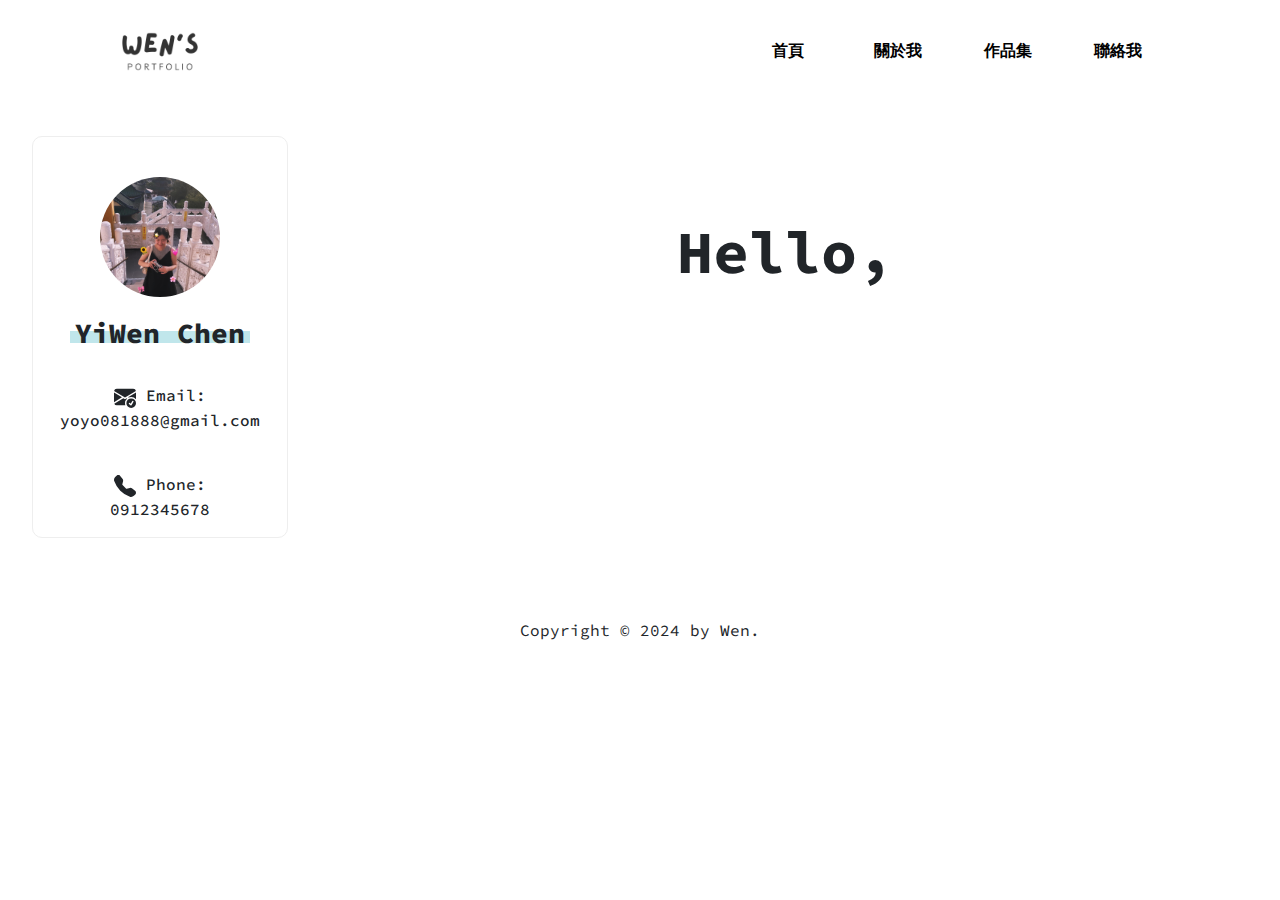
==== index.html @ 037a6faf "portfolio_網頁第一版" ====
<!DOCTYPE html>
<html lang="zh-Hant">
<head>
    <meta charset="UTF-8">
    <meta name="viewport" content="width=device-width, initial-scale=1.0">
    <title>Wen's Portfolio</title>
    <link rel="stylesheet" href="style.css">
    <link href="https://cdn.jsdelivr.net/npm/bootstrap@5.3.3/dist/css/bootstrap.min.css" rel="stylesheet" integrity="sha384-QWTKZyjpPEjISv5WaRU9OFeRpok6YctnYmDr5pNlyT2bRjXh0JMhjY6hW+ALEwIH" crossorigin="anonymous">
    <script src="https://cdn.jsdelivr.net/npm/bootstrap@5.3.3/dist/js/bootstrap.bundle.min.js" integrity="sha384-YvpcrYf0tY3lHB60NNkmXc5s9fDVZLESaAA55NDzOxhy9GkcIdslK1eN7N6jIeHz" crossorigin="anonymous"></script>
    <link rel="preconnect" href="https://fonts.googleapis.com">
    <link rel="preconnect" href="https://fonts.gstatic.com" crossorigin>
    <link href="https://fonts.googleapis.com/css2?family=Source+Code+Pro:ital,wght@0,200..900;1,200..900&display=swap" rel="stylesheet">
</head>
<body>
    <div class="container-fluid">
        <!-- header 導覽列 -->
        <header class="top">
            <div class="row">
                <div class="col-12 col-lg-3">
                    <div class="logo">
                        <a href="index.html"><h1><img src="/image/logo.png" alt="logo"></h1></a>
                    </div>
                </div>
                <div class="col-12 col-lg-9">
                    <nav>
                        <ul>
                            <li><a href="/index.html">首頁</a></li>
                            <li><a href="/about.html">關於我</a></li>
                            <li><a href="/works.html">作品集</a></li>
                            <li><a href="/contact.html">聯絡我</a></li>
                        </ul>
                    </nav>
                </div>
            </div>
        </header>
        <div class="bottom">
            <div class="row">
                <!-- 左邊資訊區 -->
                <div class="col-12 col-lg-3">
                    <div class="left">
                        <div class="pic">
                            <img src="/image/me.jpg" alt="me">
                        </div>
                        <h2>YiWen Chen</h2>
                        <div class="infos">
                            <p>
                                <svg xmlns="http://www.w3.org/2000/svg" width="22" height="22" fill="currentColor" class="bi bi-envelope-check-fill" viewBox="0 0 16 16">
                                    <path d="M.05 3.555A2 2 0 0 1 2 2h12a2 2 0 0 1 1.95 1.555L8 8.414zM0 4.697v7.104l5.803-3.558zM6.761 8.83l-6.57 4.026A2 2 0 0 0 2 14h6.256A4.5 4.5 0 0 1 8 12.5a4.49 4.49 0 0 1 1.606-3.446l-.367-.225L8 9.586zM16 4.697v4.974A4.5 4.5 0 0 0 12.5 8a4.5 4.5 0 0 0-1.965.45l-.338-.207z"/>
                                    <path d="M16 12.5a3.5 3.5 0 1 1-7 0 3.5 3.5 0 0 1 7 0m-1.993-1.679a.5.5 0 0 0-.686.172l-1.17 1.95-.547-.547a.5.5 0 0 0-.708.708l.774.773a.75.75 0 0 0 1.174-.144l1.335-2.226a.5.5 0 0 0-.172-.686"/>
                                </svg>
                                Email: <br/>yoyo081888@gmail.com
                            </p>
                            <br/>
                            <p>
                                <svg xmlns="http://www.w3.org/2000/svg" width="22" height="22" fill="currentColor" class="bi bi-telephone-fill" viewBox="0 0 16 16">
                                    <path fill-rule="evenodd" d="M1.885.511a1.745 1.745 0 0 1 2.61.163L6.29 2.98c.329.423.445.974.315 1.494l-.547 2.19a.68.68 0 0 0 .178.643l2.457 2.457a.68.68 0 0 0 .644.178l2.189-.547a1.75 1.75 0 0 1 1.494.315l2.306 1.794c.829.645.905 1.87.163 2.611l-1.034 1.034c-.74.74-1.846 1.065-2.877.702a18.6 18.6 0 0 1-7.01-4.42 18.6 18.6 0 0 1-4.42-7.009c-.362-1.03-.037-2.137.703-2.877z"/>
                                </svg>
                                Phone: <br/>0912345678
                            </p>
                        </div>
                    </div>
                </div>
                <!-- 右邊資訊區 -->
                <div class="col-12 col-lg-9">
                    <div class="right">
                        <div class="greeting">
                            <h3>Hello, </h3>
                        </div>
                    </div>
                </div>
            </div>
        </div>
        <footer>
            <p>Copyright &copy; 2024 by Wen.</p>
        </footer>
    </div>
    <script src="index.js"></script>
</body>
</html>
---- style.css ----
* {
    /* border: solid 1px #555; */
    margin: 0;
    padding: 0;
    list-style-type: none;
    font-family: "Source Code Pro", monospace;
}
.greeting h3 {
    margin-top: 80px;
    text-align: center;
    font-size: 60px;
    font-weight: bold;
    /* color: rgb(176, 224, 230); */
}
/* ---------- 導覽列 HEADER ---------- */
header {
    width: 100%;
}
.logo {
    width: 100px;
    height: 100px;
    margin-left: auto;
    margin-right: auto;
}
.logo img {
    width: 100%;
    vertical-align: middle;
}
nav ul {
    display: flex;
    justify-content: flex-end;
    gap: 10px;
    margin-right: 100px;
}
nav a {
    text-decoration: none;
    color: #000;
    font-size: 16px;
    font-weight: 800;
}
nav li {
    width: 100px;
    text-align: center;
    line-height: 100px;
    transition: 0.3s;
}
nav li:hover {
    background-color: rgba(176, 224, 230, 0.8);
}
nav li:active {
    background-color: rgba(232, 158, 133, 0.8);
}
/* ---------- 左邊欄位 LEFT ----------  */
.left {
    text-align: center;
    border: 1px solid #eee;
    border-radius: 10px;
    margin: 20px;
}
.left h2 {
    font-weight: 800;
    font-size: 28px;
    margin-bottom: 40px;
}
.left h2::after {
    content: " ";
    display: block;
    width: 180px;
    height: 12px;
    background-color: rgba(176, 224, 230, 0.8);
    margin-left: auto;
    margin-right: auto;
    margin-top: -20px;
}
.left p {
    font-weight: 500;
}
.pic img {
    width: 120px;
    height: 120px;
    border-radius: 50%;
    display: block;
    margin-left: auto;
    margin-right: auto;
    margin-top: 40px;
    margin-bottom: 20px;
}
/* ---------- 右邊欄位 GIGHT ----------  */
.right {
    padding: 20px 40px 0px 10px;
}
.right h4 {
    font-size: 26px;
    font-weight: 800;
    /* color: rgb(255, 165, 0); */
}
.box {
    width: 100%;
    height: 260px;
    background-color: #ff5d5d;
    margin-bottom: 40px;
    position: relative;
}
.box img {
    width: 100%;
    height: 260px;
    object-fit: cover;
}
.show-txt {
    position: absolute;
    top: 0;
    right: 0;
    bottom: 0;
    left: 0;
    padding: 20px;
    background-color: rgba(0,0,0,0.3);
    opacity: 0;
    color: #fff;
    display: flex;
    justify-content: center;
    align-items: center;
    font-weight: 900;
    font-size: 24px;
    transition: opacity 0.5s;
}
.box:hover .show-txt {
    opacity: 1;
}
small {
    font-size: 14px;
    margin-bottom: 20px;
}
small > span {
    font-weight: 900;
    color: coral;
}
.tag small , .about-me .tag {
    font-size: 12px;
    padding: 4px 6px;
    background-color: coral;
    color: #fff;
    display: inline;
    border-radius: 4px;
    margin-right: 6px;
    font-weight: 700;
}
.tag {
    margin-bottom: 40px;
}
.fullpage {
    margin: 20px auto 20px auto;
    border: solid 1px rgba(153, 153, 153, 0.6);
}
.fullpage img {
    width: 100%;
}
.goto-project {
    box-sizing: border-box;
    font-weight: 700;
    font-size: 12px;
    margin: 10px;
    display: inline;
    width: 150px;
    text-decoration: none;
    color: #000;
    padding: 4px 6px;
    background-color: rgb(176, 224, 230);
    border-radius: 4px;
}
.intro p {
    line-height: 1.8;
}
.intro span {
    color: coral;
    font-weight: 900;
}
.intro small {
    font-size: 12px;
    color: #bbb;
}
.right .btn {
    background-color: coral;
    color: #fff;
    border-radius: 8px;
    padding: 10px 20px;
    transition: 0.4s;
}
.right .btn:hover {
    background-color:  rgb(176, 224, 230);
}
.txt p {
    line-height: 1.8;
}
.pic-about {
    width: 120px;
    height: 120px;
    margin-bottom: 20px;
}
.pic-about img {
    width: 100%;
    /* border-radius: 50%; */
    object-fit: cover;
}
/* --------- 卡片區 NAMECARD --------- */
.namecard{
    position: relative;
    width: 350px;
    height: 220px;
    padding: 20px;
    margin-top: 40px;
    background-color: rgba(250, 250, 250, 0.7);
    letter-spacing: 1px;
    font-weight: 400;
    color: rgba(0,0,0,0.7);
  /*   或是給色票#666 */
    overflow: hidden;
  /*   把超出框線的部分切掉 */
    border-radius: 8px;
    border: solid 1px rgba(0,0,0,0.2);
    box-shadow: 0px 20px 15px -15px rgba(0,0,0,0.2);
    transform: translateY(0px);
    transition: 0.5s;
  }
  .namecard:hover {
    transform: translateY(-20px);
    background-color: rgba(0, 0, 0, 0.7);
    color: #fff;
  }
.namecard h2{
    font-size: 25px;
    font-weight: 700;
  }
.namecard h2 span{
    font-size: 12px;
    }
.namecard h5{
    color: coral;
    font-size: 12px;
    font-weight: 600;
  }
.namecard p{
    font-size: 12px;
    line-height: 1.4;
  }
.circle{
    width: 100px;
    height: 100px;
    border-radius: 100%;
    position: absolute;
  }
.circle1{
    right: 100px;
    bottom: -70px;
    background-color: coral;
  }
.circle2{
    width: 60px;
    height: 60px;
    right: -30px;
    top: -30px;
    border: solid 5px coral;
  }
/* ---------- 頁尾 footer ---------- */
footer {
    margin-top: 60px;
    margin-bottom: 20px;
    text-align: center;
}

@media screen and (max-width: 1000px) {
    nav {
        width: 100%;
    }
    nav ul {
        width: 100%;
        display: flex;
        justify-content: space-between;
        align-items: center;
        margin-left: 0px;
        padding-left: 0px;
    }
    nav li {
        width: 100px;
        text-align: center;
        line-height: 100px;
        transition: 0.3s;
    }
    .pic img {
        margin-top: 120px;
    }
    .right {
        padding: 20px;
    }
    .greeting h3 {
        width: 100%;
        height: 300px;
        margin-top: 10px;
        text-align: center;
        font-size: 50px;
        font-weight: bold;
    }
    .namecard {
        margin-left: auto;
        margin-right: auto;
    }

}
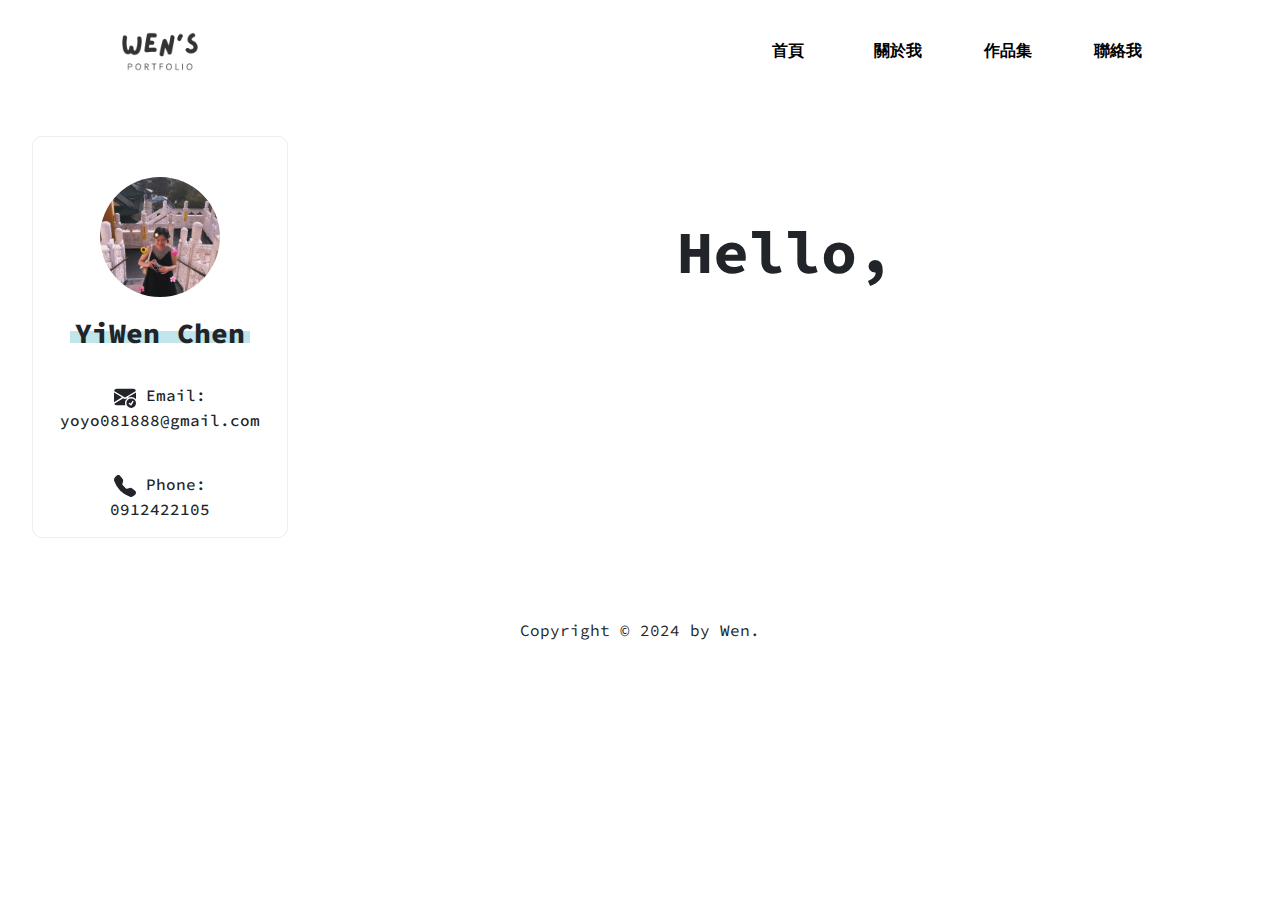
==== commit 544e0e70: "第二版修改" ====
--- a/index.html
+++ b/index.html
@@ -18,16 +18,16 @@
             <div class="row">
                 <div class="col-12 col-lg-3">
                     <div class="logo">
-                        <a href="index.html"><h1><img src="/image/logo.png" alt="logo"></h1></a>
+                        <a href="index.html"><h1><img src="image/logo.png" alt="logo"></h1></a>
                     </div>
                 </div>
                 <div class="col-12 col-lg-9">
                     <nav>
                         <ul>
-                            <li><a href="/index.html">首頁</a></li>
-                            <li><a href="/about.html">關於我</a></li>
-                            <li><a href="/works.html">作品集</a></li>
-                            <li><a href="/contact.html">聯絡我</a></li>
+                            <li><a href="index.html">首頁</a></li>
+                            <li><a href="about.html">關於我</a></li>
+                            <li><a href="works.html">作品集</a></li>
+                            <li><a href="contact.html">聯絡我</a></li>
                         </ul>
                     </nav>
                 </div>
@@ -39,7 +39,7 @@
                 <div class="col-12 col-lg-3">
                     <div class="left">
                         <div class="pic">
-                            <img src="/image/me.jpg" alt="me">
+                            <img src="image/me.jpg" alt="me">
                         </div>
                         <h2>YiWen Chen</h2>
                         <div class="infos">
@@ -55,7 +55,7 @@
                                 <svg xmlns="http://www.w3.org/2000/svg" width="22" height="22" fill="currentColor" class="bi bi-telephone-fill" viewBox="0 0 16 16">
                                     <path fill-rule="evenodd" d="M1.885.511a1.745 1.745 0 0 1 2.61.163L6.29 2.98c.329.423.445.974.315 1.494l-.547 2.19a.68.68 0 0 0 .178.643l2.457 2.457a.68.68 0 0 0 .644.178l2.189-.547a1.75 1.75 0 0 1 1.494.315l2.306 1.794c.829.645.905 1.87.163 2.611l-1.034 1.034c-.74.74-1.846 1.065-2.877.702a18.6 18.6 0 0 1-7.01-4.42 18.6 18.6 0 0 1-4.42-7.009c-.362-1.03-.037-2.137.703-2.877z"/>
                                 </svg>
-                                Phone: <br/>0912345678
+                                Phone: <br/>0912422105
                             </p>
                         </div>
                     </div>
--- a/style.css
+++ b/style.css
@@ -84,6 +84,7 @@
     margin-right: auto;
     margin-top: 40px;
     margin-bottom: 20px;
+    object-fit: cover;
 }
 /* ---------- 右邊欄位 GIGHT ----------  */
 .right {
@@ -132,7 +133,11 @@
 }
 small > span {
     font-weight: 900;
-    color: coral;
+    color: #ff8052;
+}
+.return {
+    text-decoration: none;
+    color: #000;
 }
 .tag small , .about-me .tag {
     font-size: 12px;
@@ -158,12 +163,13 @@
     box-sizing: border-box;
     font-weight: 700;
     font-size: 12px;
-    margin: 10px;
-    display: inline;
+    margin: 10px 0px;
+    display: block;
     width: 150px;
     text-decoration: none;
     color: #000;
-    padding: 4px 6px;
+    padding: 4px;
+    text-align: center;
     background-color: rgb(176, 224, 230);
     border-radius: 4px;
 }
@@ -193,12 +199,12 @@
 }
 .pic-about {
     width: 120px;
-    height: 120px;
+    height: 150px;
     margin-bottom: 20px;
 }
 .pic-about img {
     width: 100%;
-    /* border-radius: 50%; */
+    height: 100%;
     object-fit: cover;
 }
 /* --------- 卡片區 NAMECARD --------- */
@@ -293,7 +299,7 @@
     }
     .greeting h3 {
         width: 100%;
-        height: 300px;
+        height: 400px;
         margin-top: 10px;
         text-align: center;
         font-size: 50px;
@@ -304,4 +310,9 @@
         margin-right: auto;
     }
 
+}
+@media screen and (max-width: 1000px) {
+    .namecard{
+        width: 100%;
+    }
 }